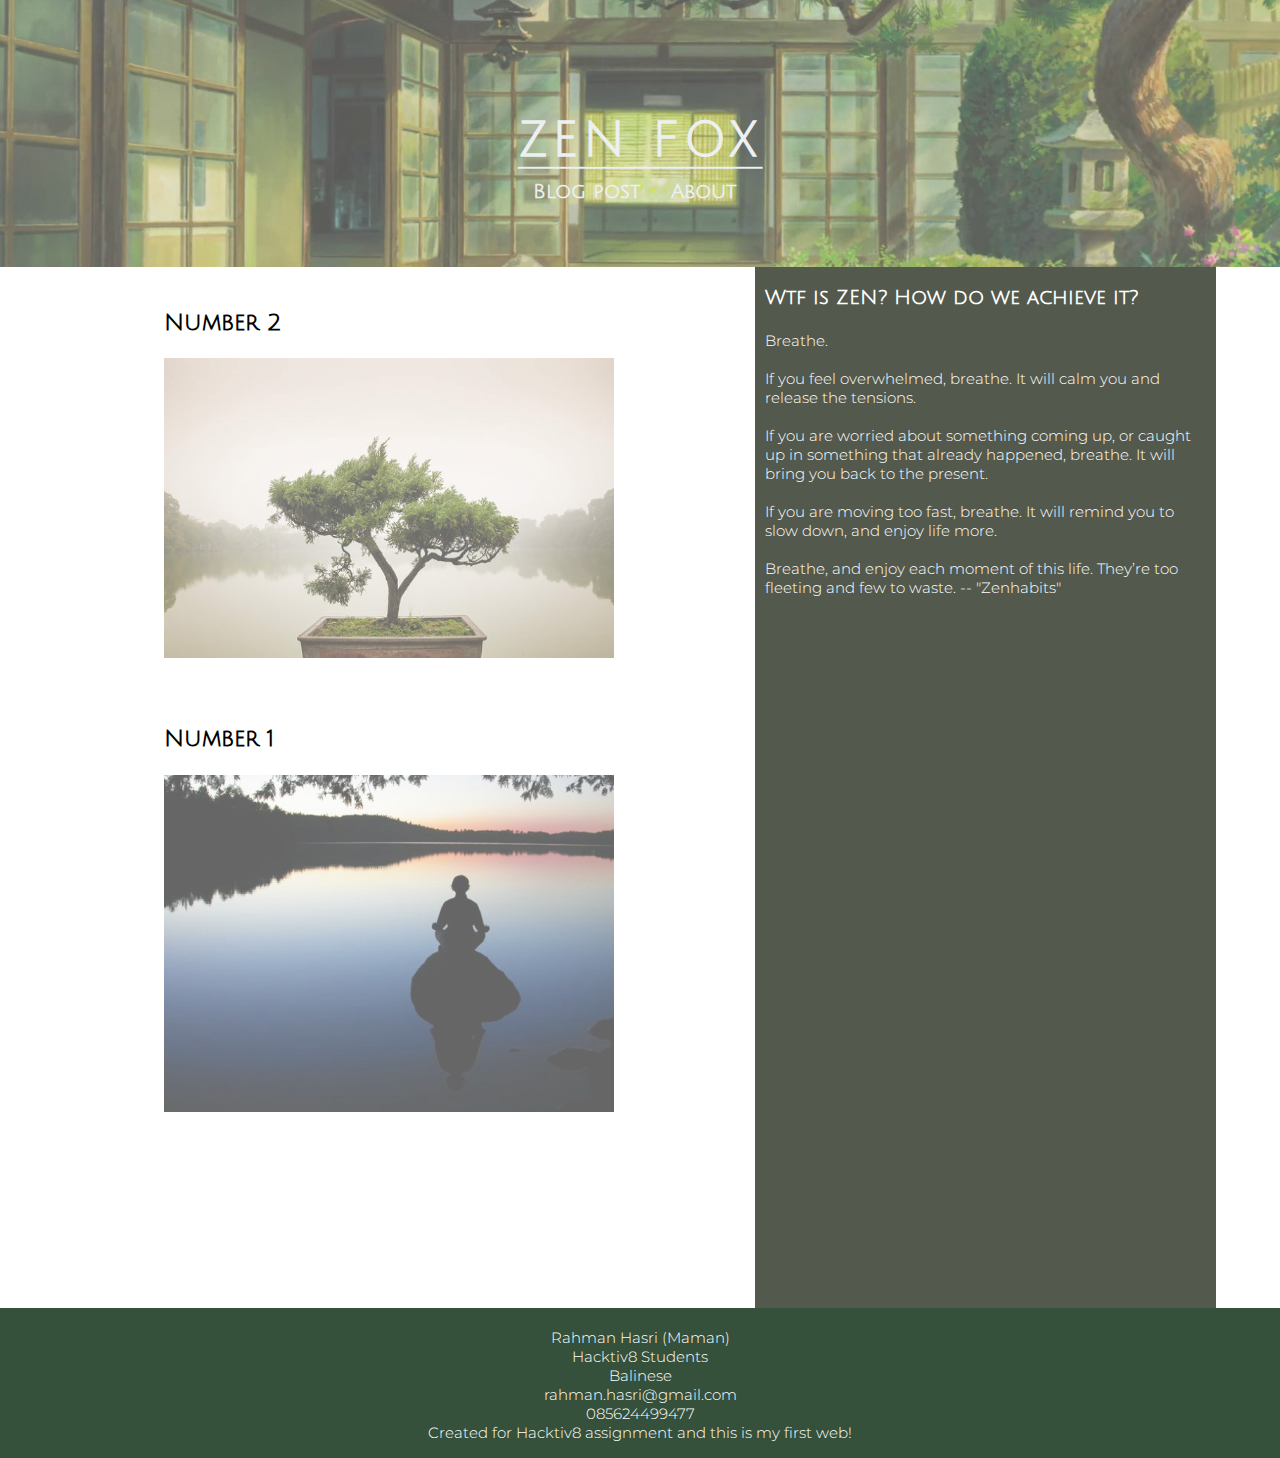
==== about.html @ 5ec9ae4b "first deploy" ====
<!DOCTYPE html>
<html lang="en">

<head>
  <meta charset="UTF-8">
  <meta name="viewport" content="width=device-width, initial-scale=1.0">
  <meta http-equiv="X-UA-Compatible" content="ie=edge">
  <title>Zen</title>
  <link rel="stylesheet" href="about.css" type="text/css">
</head>

<body>
  <div class="header">
    <img src="header.jpg" alt="header" class="headbg">
    <div class="navcontainer">
      <h1 class="judul"><a href="index.html">ZEN FOX</a></h1>
      <div class="navbar"></div>
      <ul>
        <li>
          <h5 class="nav"><a href="#">Blog post</a></h5>
        </li>
        <li>
          <h5 class="nav"><a href="#footer">About</a></h5>
        </li>
      </ul>
    </div>
  </div>
  <div class="container">
    <div class="post">
      <div class="posts">
        <h3>Number 2</h3>
        <img src="zen1.jpeg" alt="zen1" class="gambar">
      </div>
        <div class="posts">
          <h3>Number 1</h3>
          <img src="zen2.jpg" alt="zen2" class="gambar">
        </div>
    </div>
    <div class="sidebar">
      <h5 class="zen">Wtf is ZEN? How do we achieve it? <br><br>
        <p>
          Breathe. <br><br>
If you feel overwhelmed, breathe. It will calm you and release the tensions.<br><br>
If you are worried about something coming up, or caught up in something that already happened, breathe.
It will bring you back to the present.<br><br>
If you are moving too fast, breathe. It will remind you to slow down, and enjoy life more.<br><br>
Breathe, and enjoy each moment of this life. They’re too fleeting and few to waste.   -- "Zenhabits"
        </p>
    </div>
  </div>
  <div class="foot" id="footer">
    <p class="nama">Rahman Hasri (Maman) <br>
      Hacktiv8 Students <br>
      Balinese <br>
      rahman.hasri@gmail.com <br>
      085624499477<br />
      Created for Hacktiv8 assignment and this is my first web! </p>
  </div>
</body>

</html>
---- about.css ----
@import url('https://fonts.googleapis.com/css?family=Julius+Sans+One');
@import url('https://fonts.googleapis.com/css?family=Montserrat:300,400');

html {
  font-size: 16px;
}

@media (min-width: 320px) {
  html {
    font-size: calc(14px + 6 * ((100vw - 320px) / 680));
  }
}

@media (min-width: 1000px) {
  html {
    font-size: 24px;
  }
}

body {
  box-sizing: border-box;
  margin: 0 auto;
  font-family: 'Julius Sans One', sans-serif;
}

.header {
  margin: 0 auto;
}

img.headbg {
  opacity: 0.7;
}

.headbg {
  display: block;
  height: 100%;
  width: 100%;
  margin: 0 auto;
}

.navcontainer {
  position: absolute;
  left: 50%;
  top: 17vh;
  color: #fff;
  display: inline-block;
  transform: translate(-50%, -50%);
  -ms-transform: translate(-50%, -50%);
}

.judul {
  text-align: center;
  letter-spacing: 0.1em;
  color: #ecf0f1;
}

.navcontainer h1 {
  margin: 5% auto;
  border-bottom: 0.05em solid #ecf0f1;
}

h5 {
  margin: 0 auto;
}

ul {
  list-style: none;
  margin: 0 0 0 4%;
  padding: 0;
  display: flex;
}

li {
  width: 100%;
  position: relative;
  margin: 0;
  text-align: center;
}

a {
  text-decoration: none;
  color: #ecf0f1;
}

a:hover {
  background-color: rgba(255, 255, 255, 0.3);
  color: #000;
}

a:active {
  color: #514426;
  background-color: rgba(0, 0, 0, 0);
  border-bottom: 0.1em solid #514426;
}

.container {
  display: flex;
  display: -webkit-flex;
  margin: 0 5%;
}
.post {
  width:60%;
}

.posts {
  margin-left: 80px;
  padding: 20px;
  justify-content: center;
  font-size: 20px;
}

.sidebar {
  background-color: rgba(40, 47, 31, 0.8);
  height: 1001px;
  padding: 20px 10px;
  flex: 1;
}

.gambar {
  max-width: 450px;
  opacity: 0.6;
}
.gambar:hover {
  opacity:1;
}
.foot {
  display: block;
  width: 100%;
  height: 150px;
  background-color: #35503b;
  position: relative;
  text-align: center;
}

.zen {
  color: #fff;
}

p {
  font-family: 'Montserrat';
  font-weight: 300;
  color: #fff;
  margin-bottom: 0;
}

.nama {
  position: relative;
  margin-top: 0;
  top: 20px;
}

p {
  margin: 0 auto;
  font-size: 15px;
}
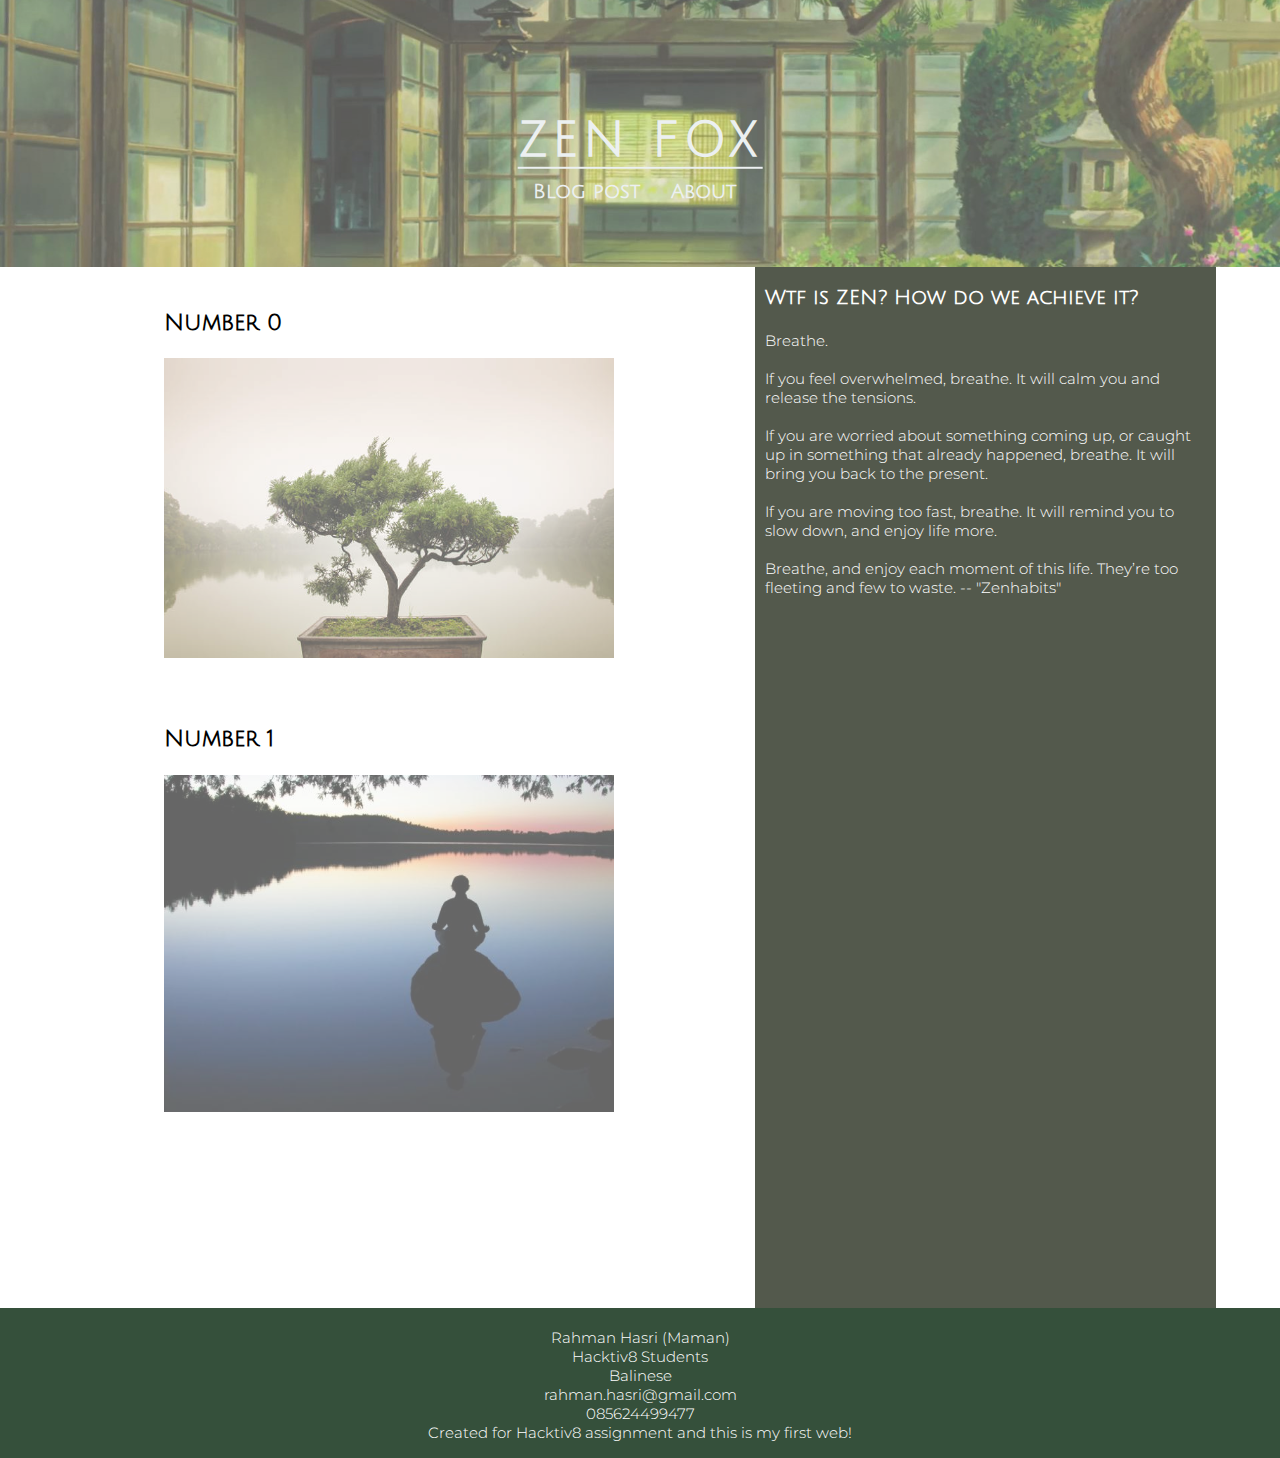
==== commit cab1d12d: "Update about.html" ====
--- a/about.html
+++ b/about.html
@@ -28,7 +28,7 @@
   <div class="container">
     <div class="post">
       <div class="posts">
-        <h3>Number 2</h3>
+        <h3>Number 0</h3>
         <img src="zen1.jpeg" alt="zen1" class="gambar">
       </div>
         <div class="posts">
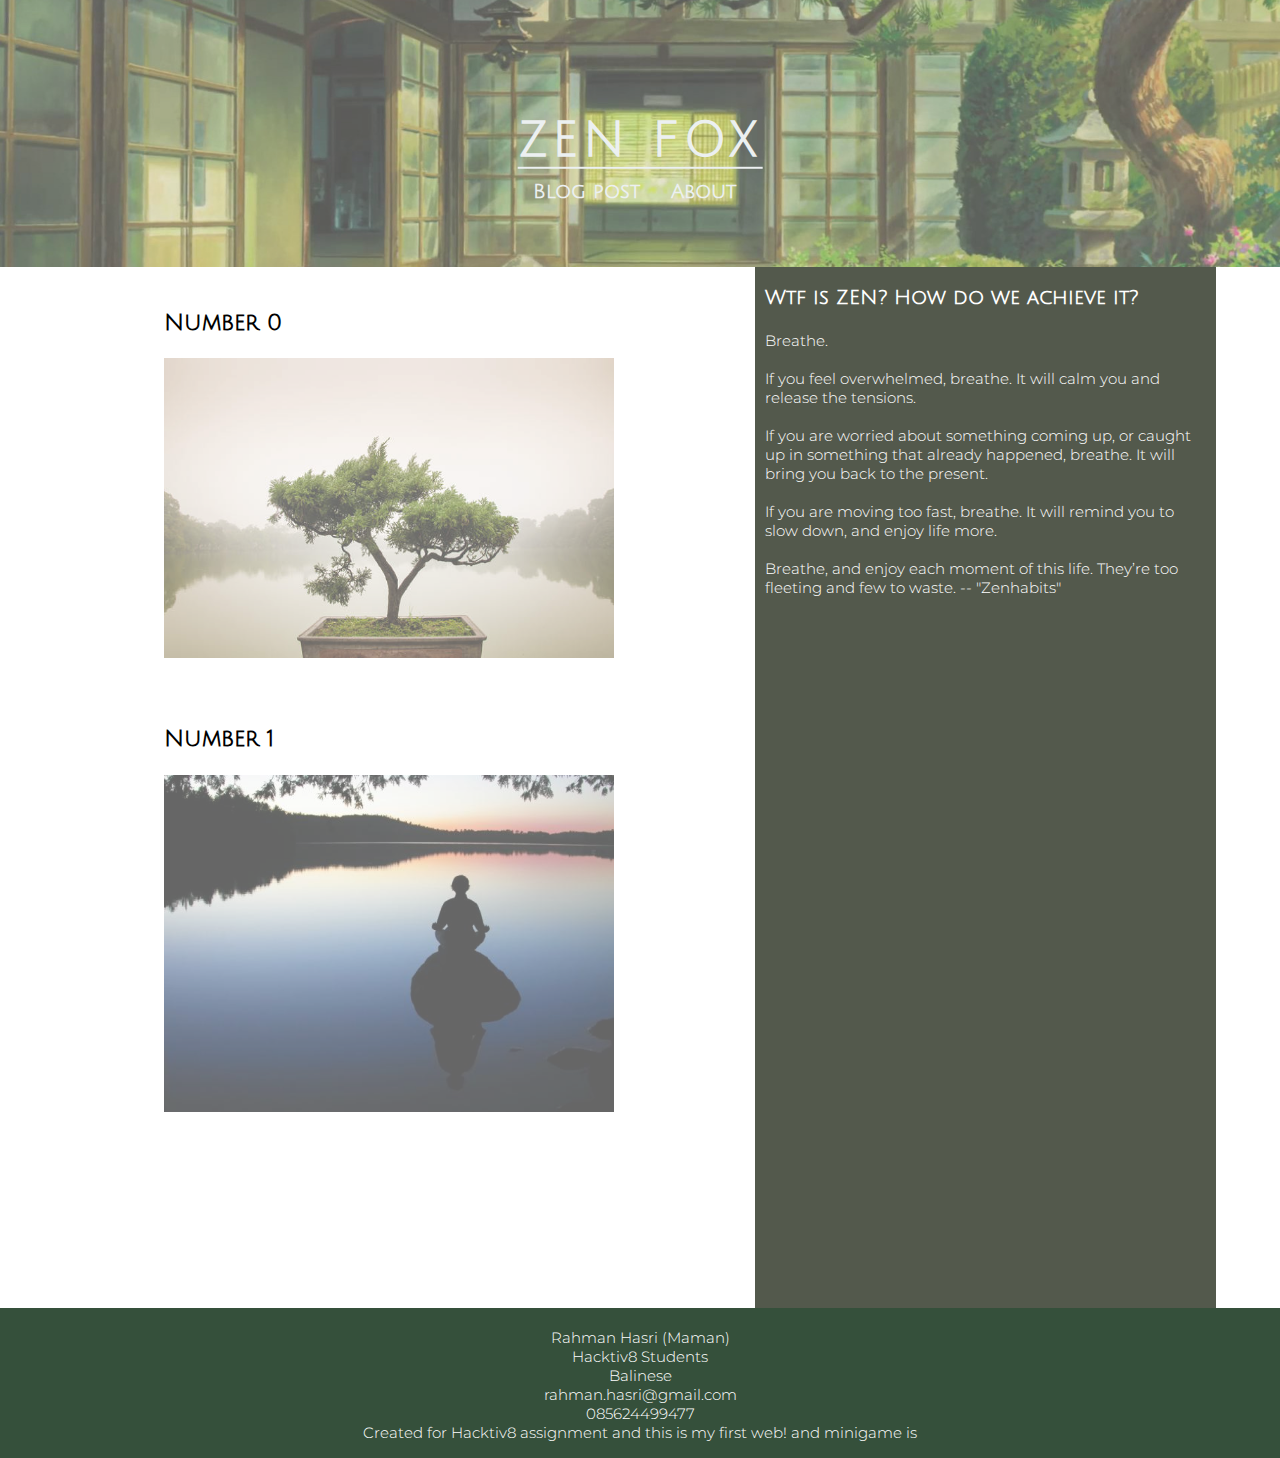
==== commit 5557e84e: "add link" ====
--- a/about.html
+++ b/about.html
@@ -54,7 +54,7 @@
       Balinese <br>
       rahman.hasri@gmail.com <br>
       085624499477<br />
-      Created for Hacktiv8 assignment and this is my first web! </p>
+      Created for Hacktiv8 assignment and this is my first web! and minigame is <a href="/tebakKata/index.html"></a> </p>
   </div>
 </body>
 
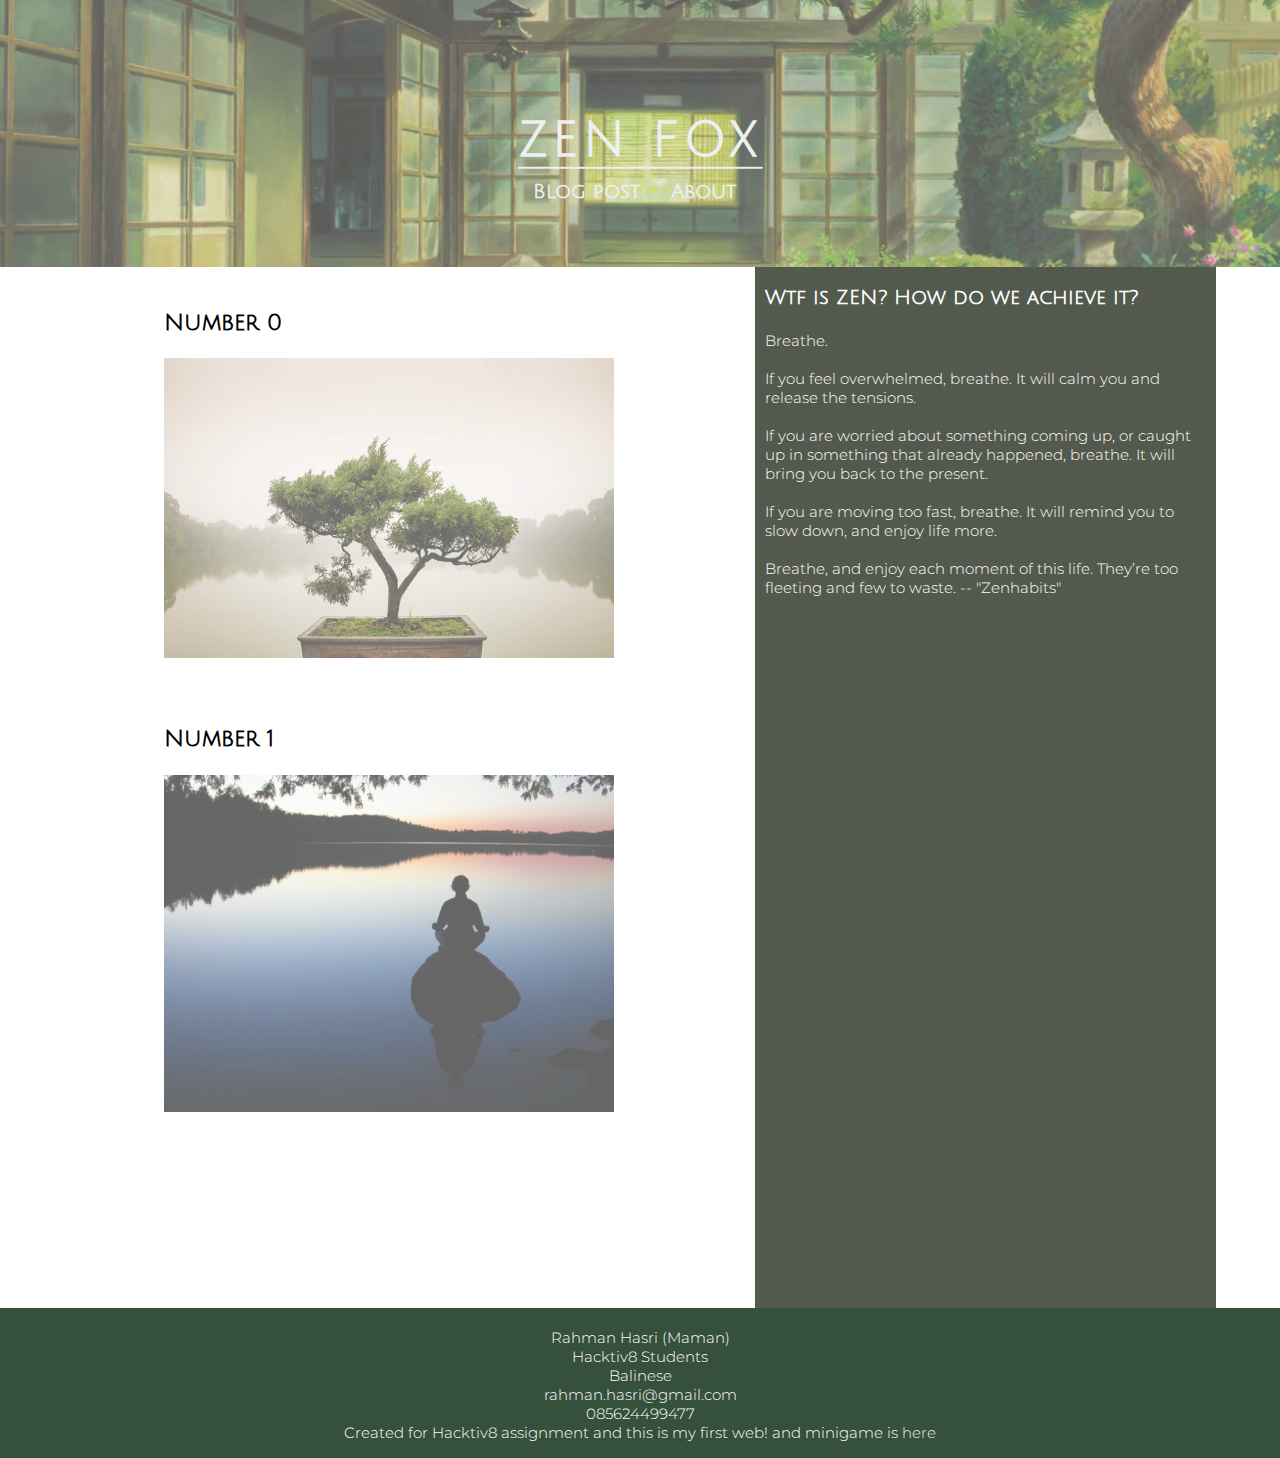
==== commit d3313073: "DOM2" ====
--- a/about.html
+++ b/about.html
@@ -54,7 +54,7 @@
       Balinese <br>
       rahman.hasri@gmail.com <br>
       085624499477<br />
-      Created for Hacktiv8 assignment and this is my first web! and minigame is <a href="/tebakKata/index.html"></a> </p>
+      Created for Hacktiv8 assignment and this is my first web! and minigame is <a href="/tebakKata/index.html">here</a> </p>
   </div>
 </body>
 
